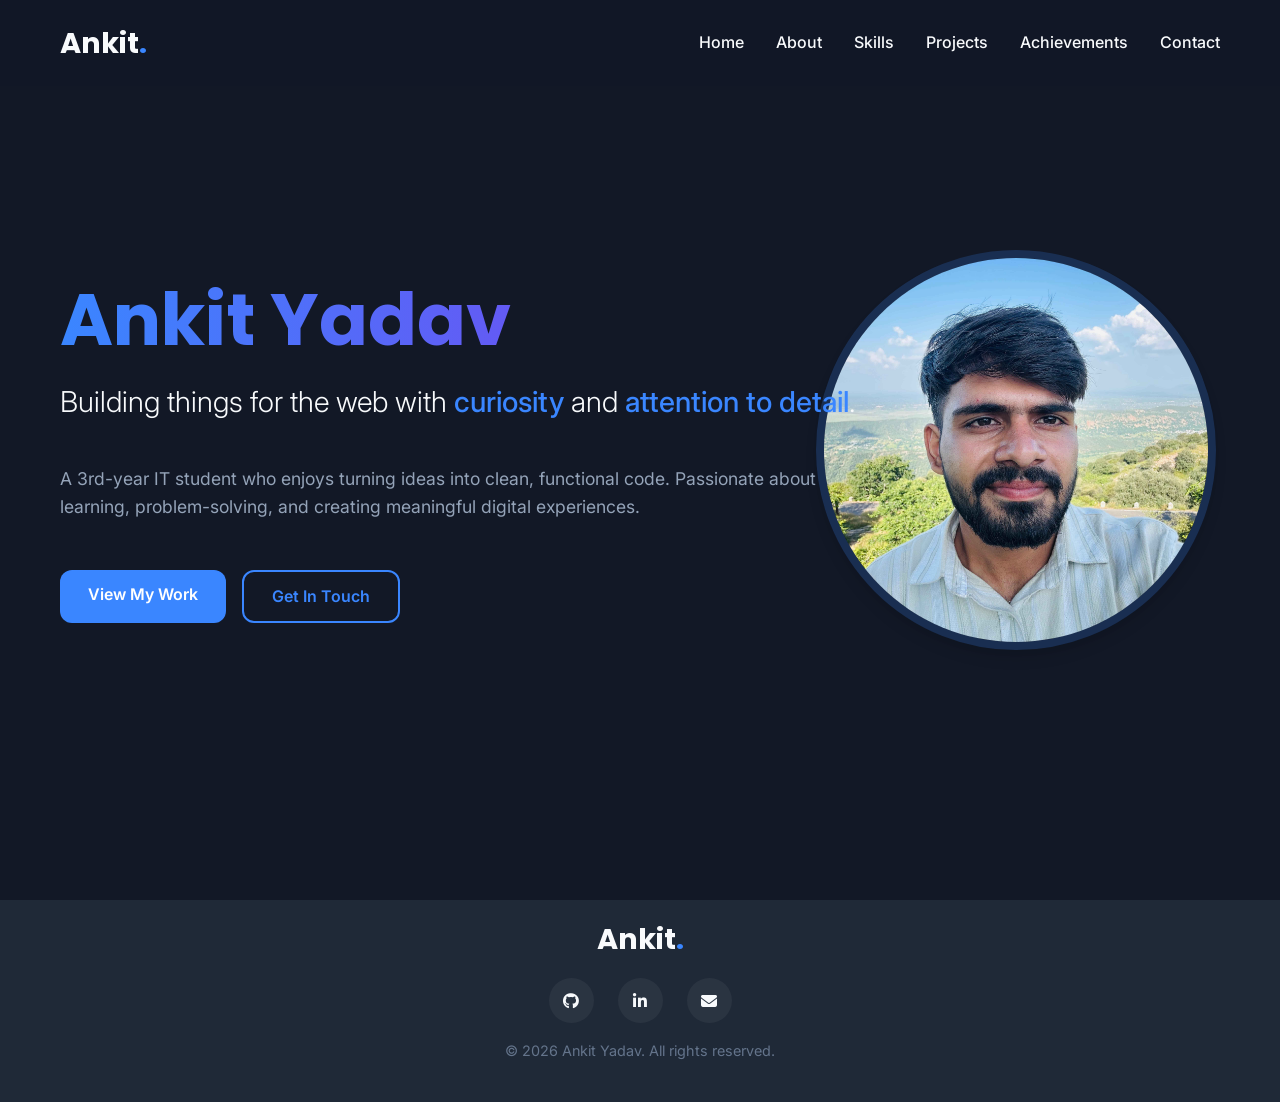
==== index.html @ ffc8fa4c "Initial commit" ====
<!DOCTYPE html>
<html lang="en">
<head>
    <meta charset="UTF-8">
    <meta name="viewport" content="width=device-width, initial-scale=1.0">
    <title>Ankit Yadav | Portfolio</title>
    <link rel="stylesheet" href="https://cdnjs.cloudflare.com/ajax/libs/font-awesome/6.4.0/css/all.min.css">
    <link rel="preconnect" href="https://fonts.googleapis.com">
    <link rel="preconnect" href="https://fonts.gstatic.com" crossorigin>
    <link href="https://fonts.googleapis.com/css2?family=Inter:wght@300;400;500;600;700;800&family=Poppins:wght@400;500;600;700&display=swap" rel="stylesheet">
     <link rel="stylesheet" href="/css/style.css">
    <link rel="stylesheet" href="/css/responsive.css">
</head>
<body>
    <!-- Navigation Header -->
    <header>
        <div class="container">
            <nav>
                <div class="logo">Ankit<span>.</span></div>
                <ul class="nav-links">
                    <li><a href="/index.html">Home</a></li>
                    <li><a href="/about.html">About</a></li>
                    <li><a href="/skills.html">Skills</a></li>
                    <li><a href="/projects.html">Projects</a></li>
                    <li><a href="/achievement.html">Achievements</a></li>
                    <li><a href="/contact.html">Contact</a></li>
                </ul>
                <button class="mobile-menu-btn">
                    <i class="fas fa-bars"></i>
                </button>
            </nav>
        </div>
    </header>

    <!-- Hero Section -->
    <section id="home" class="hero">
        <div class="container">
            <div class="hero-content">
                <h1 class="fade-in">Ankit Yadav</h1>
                <p class="hero-tagline fade-in delay-1">
                    Building things for the web with <span>curiosity</span> and <span>attention to detail</span>.
                </p>
                <p class="fade-in delay-2">
                    A 3rd-year IT student who enjoys turning ideas into clean, functional code. Passionate about learning, problem-solving, and creating meaningful digital experiences.
                </p>
                
                <div class="hero-btns fade-in delay-3">
                    <a href="projects.html" class="btn">View My Work</a>
                    <a href="contact.html" class="btn btn-outline">Get In Touch</a>
                </div>
                
            </div>
            <div class="hero-image">
                    <img src="/images/profile.jpg" alt="Ankit Yadav">
                </div>
        </div>
    </section>


    <!-- Footer -->
    <footer>
        <div class="container">
            <div class="footer-content">
                <div class="logo">Ankit<span>.</span></div>
                <div class="social-links">
                    <a href="https://github.com/ankityadav-0208" class="social-link" target="_blank">
                        <i class="fab fa-github"></i>
                    </a>
                    <a href="https://www.linkedin.com/in/ankit-yadav-4b86b7294" class="social-link" target="_blank">
                        <i class="fab fa-linkedin-in"></i>
                    </a>
                    <a href="mailto:vankityadav022@gmail.com" class="social-link">
                        <i class="fas fa-envelope"></i>
                    </a>
                </div>
                <p class="copyright">© 2026 Ankit Yadav. All rights reserved.</p>
            </div>
        </div>
    </footer>

    <script src="js/script.js"></script>
</body>
</html>
---- css/style.css ----
/* style.css - Main Stylesheet */
:root {
    --primary: #3a86ff;
    --primary-dark: #2667cc;
    --secondary: #8338ec;
    --dark: #121826;
    --dark-light: #1f2937;
    --light: #f8fafc;
    --gray: #94a3b8;
    --gray-dark: #64748b;
    --success: #10b981;
    --border-radius: 12px;
    --transition: all 0.3s ease;
    --shadow: 0 10px 15px -3px rgba(0, 0, 0, 0.1), 0 4px 6px -2px rgba(0, 0, 0, 0.05);
    --shadow-light: 0 4px 6px -1px rgba(0, 0, 0, 0.1), 0 2px 4px -1px rgba(0, 0, 0, 0.06);
}

* {
    margin: 0;
    padding: 0;
    box-sizing: border-box;
}

html {
    scroll-behavior: smooth;
}

body {
    font-family: 'Inter', sans-serif;
    background-color: var(--dark);
    color: var(--light);
    line-height: 1.6;
    overflow-x: hidden;
}

.container {
    width: 100%;
    max-width: 1200px;
    margin: 0 auto;
    padding: 0 20px;
}

section {
    padding: 100px 0;
    min-height: 100vh;
    display: flex;
    align-items: center;
}

h1, h2, h3, h4 {
    font-family: 'Poppins', sans-serif;
    font-weight: 700;
    line-height: 1.2;
}

h1 {
    font-size: 4.5rem;
    margin-bottom: 1rem;
    background: linear-gradient(90deg, var(--primary), var(--secondary));
    -webkit-background-clip: text;
    background-clip: text;
    color: transparent;
}

h2 {
    font-size: 2.8rem;
    margin-bottom: 3rem;
    position: relative;
    display: inline-block;
}

h2::after {
    content: '';
    position: absolute;
    bottom: -10px;
    left: 0;
    width: 70px;
    height: 4px;
    background: var(--primary);
    border-radius: 2px;
}

h3 {
    font-size: 1.8rem;
    margin-bottom: 1rem;
}

p {
    font-size: 1.1rem;
    color: var(--gray);
    margin-bottom: 1.5rem;
}

a {
    text-decoration: none;
    color: inherit;
    transition: var(--transition);
}

.btn {
    display: inline-block;
    background-color: var(--primary);
    color: white;
    padding: 12px 28px;
    border-radius: var(--border-radius);
    font-weight: 600;
    border: none;
    cursor: pointer;
    transition: var(--transition);
    font-size: 1rem;
}

.btn:hover {
    background-color: var(--primary-dark);
    transform: translateY(-3px);
    box-shadow: var(--shadow);
}

.btn-outline {
    background-color: transparent;
    border: 2px solid var(--primary);
    color: var(--primary);
}

.btn-outline:hover {
    background-color: rgba(58, 134, 255, 0.1);
}

.section-title {
    text-align: center;
    margin-bottom: 4rem;
}

.section-title h2::after {
    left: 50%;
    transform: translateX(-50%);
}

.text-center {
    text-align: center;
}

/* Header & Navigation */
header {
    position: fixed;
    top: 0;
    left: 0;
    width: 100%;
    z-index: 1000;
    background-color: rgba(18, 24, 38, 0.95);
    backdrop-filter: blur(10px);
    padding: 20px 0;
    transition: var(--transition);
}

nav {
    display: flex;
    justify-content: space-between;
    align-items: center;
}

.logo {
    font-family: 'Poppins', sans-serif;
    font-size: 1.8rem;
    font-weight: 700;
    color: var(--light);
}

.logo span {
    color: var(--primary);
}

.nav-links {
    display: flex;
    list-style: none;
    gap: 2rem;
}

.nav-links a {
    font-weight: 500;
    position: relative;
}

.nav-links a::after {
    content: '';
    position: absolute;
    bottom: -5px;
    left: 0;
    width: 0;
    height: 2px;
    background-color: var(--primary);
    transition: var(--transition);
}

.nav-links a:hover::after {
    width: 100%;
}

.mobile-menu-btn {
    display: none;
    background: none;
    border: none;
    color: var(--light);
    font-size: 1.5rem;
    cursor: pointer;
}

/* Hero Section */
.hero {
    padding-top: 100px;
    position: relative;
    overflow: hidden;
}

.hero-content {
    max-width: 800px;
    position: relative;
    z-index: 2;
}

.hero-tagline {
    font-size: 1.8rem;
    margin-bottom: 2.5rem;
    color: var(--light);
    font-weight: 300;
}

.hero-tagline span {
    color: var(--primary);
    font-weight: 500;
}

.hero-btns {
    display: flex;
    gap: 1rem;
    margin-top: 3rem;
}

.hero-image {
    position: absolute;
    right: 5%;
    top: 50%;
    transform: translateY(-50%);
    width: 400px;
    height: 400px;
    border-radius: 50%;
    overflow: hidden;
    border: 8px solid rgba(58, 134, 255, 0.2);
    box-shadow: var(--shadow);
    z-index: 1;
}

.hero-image img {
    width: 100%;
    height: 100%;
    object-fit: cover;
}

/* About Section */
.about-content {
    display: grid;
    grid-template-columns: 1fr 1fr;
    gap: 4rem;
    align-items: center;
}

.about-text p {
    font-size: 1.2rem;
    line-height: 1.8;
}

.about-image {
    border-radius: var(--border-radius);
    overflow: hidden;
    box-shadow: var(--shadow);
}

.about-image img {
    width: 100%;
    height: auto;
    display: block;
    transition: var(--transition);
}

.about-image:hover img {
    transform: scale(1.05);
}

/* Skills Section */
.skills-grid {
    display: grid;
    grid-template-columns: repeat(auto-fill, minmax(300px, 1fr));
    gap: 2rem;
}

.skill-card {
    background-color: var(--dark-light);
    border-radius: var(--border-radius);
    padding: 2rem;
    transition: var(--transition);
    border: 1px solid rgba(255, 255, 255, 0.05);
}

.skill-card:hover {
    transform: translateY(-10px);
    box-shadow: var(--shadow);
    border-color: var(--primary);
}

.skill-icon {
    font-size: 2.5rem;
    color: var(--primary);
    margin-bottom: 1.5rem;
}

.skill-items {
    display: flex;
    flex-wrap: wrap;
    gap: 0.8rem;
    margin-top: 1.5rem;
}

.skill-tag {
    background-color: rgba(58, 134, 255, 0.1);
    color: var(--primary);
    padding: 6px 14px;
    border-radius: 20px;
    font-size: 0.9rem;
    font-weight: 500;
}

/* Projects Section */
.projects-grid {
    display: flex;
    flex-direction: column;
    gap: 3rem;
}

.project-card {
    background-color: var(--dark-light);
    border-radius: var(--border-radius);
    overflow: hidden;
    transition: var(--transition);
    border: 1px solid rgba(255, 255, 255, 0.05);
}

.project-card:hover {
    transform: translateY(-10px);
    box-shadow: var(--shadow);
    border-color: var(--primary);
}

.project-image {
    height: 300px;
    overflow: hidden;
}

.project-image img {
    width: 100%;
    height: 100%;
    object-fit: cover;
    transition: var(--transition);
}

.project-card:hover .project-image img {
    transform: scale(1.05);
}

.project-content {
    padding: 2rem;
}

.project-features {
    color: var(--gray);
    margin-left: 1.5rem;
    margin-bottom: 1.5rem;
}

.project-features li {
    margin-bottom: 0.5rem;
}

.project-tags {
    display: flex;
    flex-wrap: wrap;
    gap: 0.8rem;
    margin-top: 1.5rem;
}

.project-tag {
    background-color: rgba(131, 56, 236, 0.1);
    color: var(--secondary);
    padding: 6px 14px;
    border-radius: 20px;
    font-size: 0.9rem;
    font-weight: 500;
}

/* Contact Section */
.contact-content {
    display: grid;
    grid-template-columns: 1fr 1fr;
    gap: 4rem;
}

.contact-info {
    display: flex;
    flex-direction: column;
    gap: 2rem;
}

.contact-item {
    display: flex;
    align-items: center;
    gap: 1rem;
}

.contact-icon {
    width: 50px;
    height: 50px;
    background-color: rgba(58, 134, 255, 0.1);
    border-radius: 50%;
    display: flex;
    align-items: center;
    justify-content: center;
    font-size: 1.3rem;
    color: var(--primary);
}

.contact-details h4 {
    margin-bottom: 0.3rem;
}

.contact-details p {
    margin-bottom: 0;
    color: var(--gray);
}

.contact-form {
    display: flex;
    flex-wrap: wrap;
    gap: 1rem;
}

/* Experience Section Styles */
.experience-card {
    background-color: var(--dark-light);
    border-radius: var(--border-radius);
    padding: 2.5rem;
    margin-bottom: 3rem;
    border: 1px solid rgba(58, 134, 255, 0.2);
    transition: var(--transition);
}

.experience-card:hover {
    transform: translateY(-5px);
    box-shadow: var(--shadow);
    border-color: var(--primary);
}

.exp-header {
    display: flex;
    align-items: flex-start;
    gap: 1.5rem;
    margin-bottom: 2rem;
    padding-bottom: 1.5rem;
    border-bottom: 1px solid rgba(255, 255, 255, 0.1);
}

.exp-logo {
    width: 70px;
    height: 70px;
    background: linear-gradient(135deg, var(--primary), var(--secondary));
    border-radius: 50%;
    display: flex;
    align-items: center;
    justify-content: center;
    font-size: 2rem;
    color: white;
    flex-shrink: 0;
}

.exp-info h3 {
    color: var(--light);
    margin-bottom: 0.5rem;
}

.exp-info h4 {
    color: var(--primary);
    font-weight: 600;
    margin-bottom: 0.5rem;
}

.exp-duration {
    color: var(--success);
    font-weight: 500;
    margin-bottom: 0.3rem !important;
}

.exp-location {
    color: var(--gray);
    margin-bottom: 0 !important;
    display: flex;
    align-items: center;
    gap: 0.5rem;
}

.exp-location::before {
    content: "📍";
}

.exp-content p {
    font-size: 1.1rem;
    line-height: 1.7;
}

.exp-highlights {
    margin: 2rem 0;
}

.exp-highlights h5 {
    color: var(--light);
    margin-bottom: 1rem;
    font-size: 1.2rem;
}

.exp-highlights ul {
    color: var(--gray);
    margin-left: 1.5rem;
    margin-bottom: 1.5rem;
}

.exp-highlights li {
    margin-bottom: 0.7rem;
    line-height: 1.6;
}

.exp-skills {
    margin: 2rem 0;
}

.exp-skills h5 {
    color: var(--light);
    margin-bottom: 1rem;
    font-size: 1.2rem;
}

.skill-tags {
    display: flex;
    flex-wrap: wrap;
    gap: 0.8rem;
}

.certificate-preview {
    margin-top: 3rem;
    padding-top: 2rem;
    border-top: 1px solid rgba(255, 255, 255, 0.1);
}

.certificate-preview h5 {
    color: var(--light);
    margin-bottom: 1rem;
    font-size: 1.2rem;
}

.certificate-card {
    background-color: rgba(0, 0, 0, 0.2);
    border-radius: var(--border-radius);
    padding: 1.5rem;
    text-align: center;
    border: 2px dashed rgba(255, 255, 255, 0.1);
}

.certificate-img {
    width: 100%;
    max-width: 600px;
    height: auto;
    border-radius: 8px;
    margin-bottom: 1rem;
    border: 1px solid rgba(255, 255, 255, 0.1);
}

.certificate-note {
    font-style: italic;
    color: var(--gray-dark);
    margin-bottom: 0 !important;
}




/* Footer */
footer {
    background-color: var(--dark-light);
    padding: 1rem 0;
    text-align: center;
}

.footer-content {
    display: flex;
    flex-direction: column;
    align-items: center;
    gap: 1rem;
}

.social-links {
    display: flex;
    gap: 1.5rem;
}

.social-link {
    width: 45px;
    height: 45px;
    background-color: rgba(255, 255, 255, 0.05);
    border-radius: 50%;
    display: flex;
    align-items: center;
    justify-content: center;
    transition: var(--transition);
}

.social-link:hover {
    background-color: var(--primary);
    transform: translateY(-5px);
}

.copyright {
    color: var(--gray-dark);
    font-size: 0.9rem;
}

/* Welcome Message */
.welcome-message {
    text-align: center;
    padding: 100px 0;
}

/* Animation for subtle entrance */
@keyframes fadeInUp {
    from {
        opacity: 0;
        transform: translateY(30px);
    }
    to {
        opacity: 1;
        transform: translateY(0);
    }
}

.fade-in {
    animation: fadeInUp 0.8s ease forwards;
}

.delay-1 {
    animation-delay: 0.2s;
    opacity: 0;
}

.delay-2 {
    animation-delay: 0.4s;
    opacity: 0;
}

.delay-3 {
    animation-delay: 0.6s;
    opacity: 0;
}
---- css/responsive.css ----
/* responsive.css - Responsive Styles */
@media (max-width: 1024px) {
    h1 {
        font-size: 3.8rem;
    }
    
    h2 {
        font-size: 2.5rem;
    }
    
    .hero-image {
        width: 350px;
        height: 350px;
    }
}

@media (max-width: 900px) {
    .hero-image {
        position: relative;
        right: auto;
        top: auto;
        transform: none;
        margin: 3rem auto 0;
        width: 300px;
        height: 300px;
    }
    
    .hero {
        text-align: center;
        padding-top: 150px;
        flex-direction: column;
    }
    
    .hero-btns {
        justify-content: center;
    }
    
    .about-content, .contact-content {
        grid-template-columns: 1fr;
    }
    
    .about-image {
        order: -1;
    }
}

@media (max-width: 768px) {
    h1 {
        font-size: 3rem;
    }
    
    h2 {
        font-size: 2.2rem;
    }
    
    .nav-links {
        position: fixed;
        top: 70px;
        right: -100%;
        flex-direction: column;
        background-color: var(--dark-light);
        width: 80%;
        max-width: 300px;
        height: calc(100vh - 70px);
        padding: 2rem;
        transition: var(--transition);
        box-shadow: var(--shadow);
    }
    
    .nav-links.active {
        right: 0;
    }
    
    .mobile-menu-btn {
        display: block;
    }
    
    .skills-grid {
        grid-template-columns: 1fr;
    }
    
    section {
        padding: 80px 0;
    }
}

@media (max-width: 576px) {
    h1 {
        font-size: 2.5rem;
    }
    
    h2 {
        font-size: 2rem;
    }
    
    .hero-tagline {
        font-size: 1.5rem;
    }
    
    .hero-btns {
        flex-direction: column;
        align-items: center;
    }
    
    .btn {
        width: 100%;
        text-align: center;
        margin-bottom: 1rem;
    }
    
    .contact-form {
        flex-direction: column;
    }
    
    section {
        padding: 60px 0;
    }
    
    .project-image {
        height: 200px;
    }
}
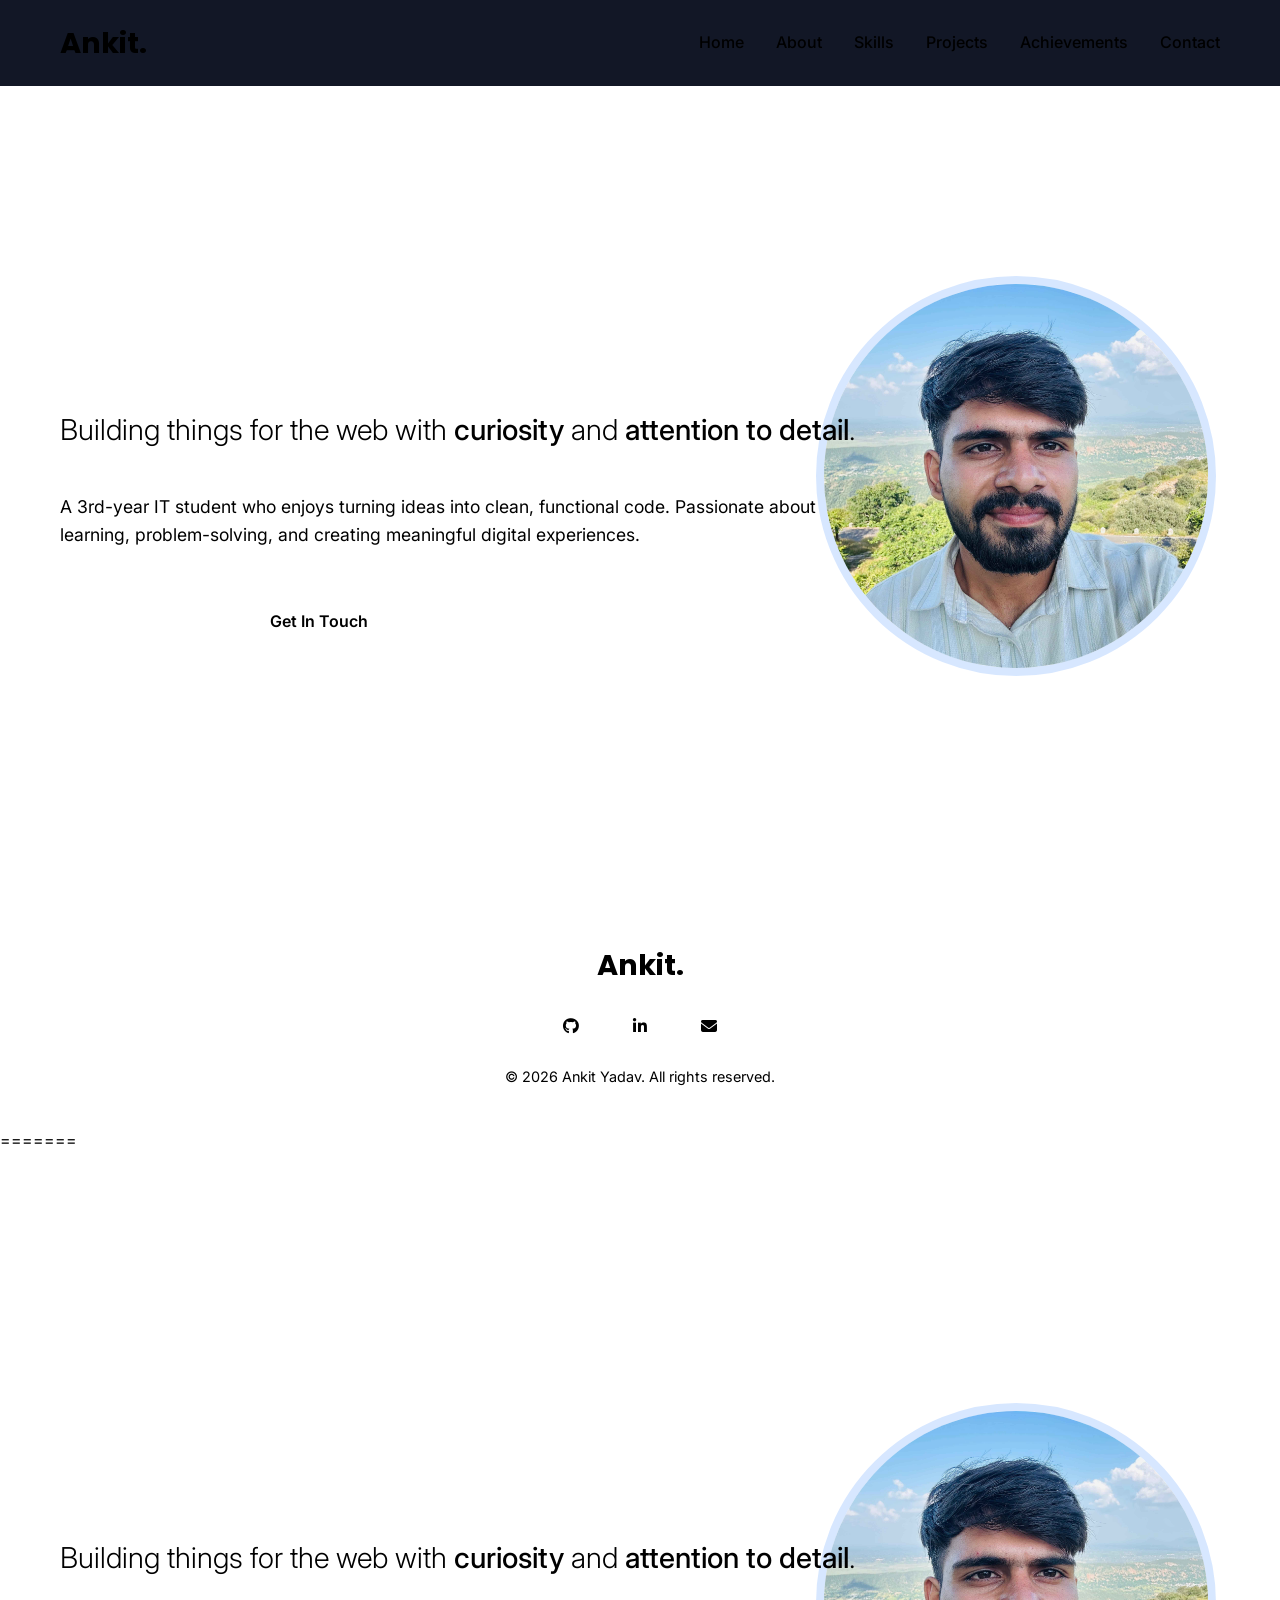
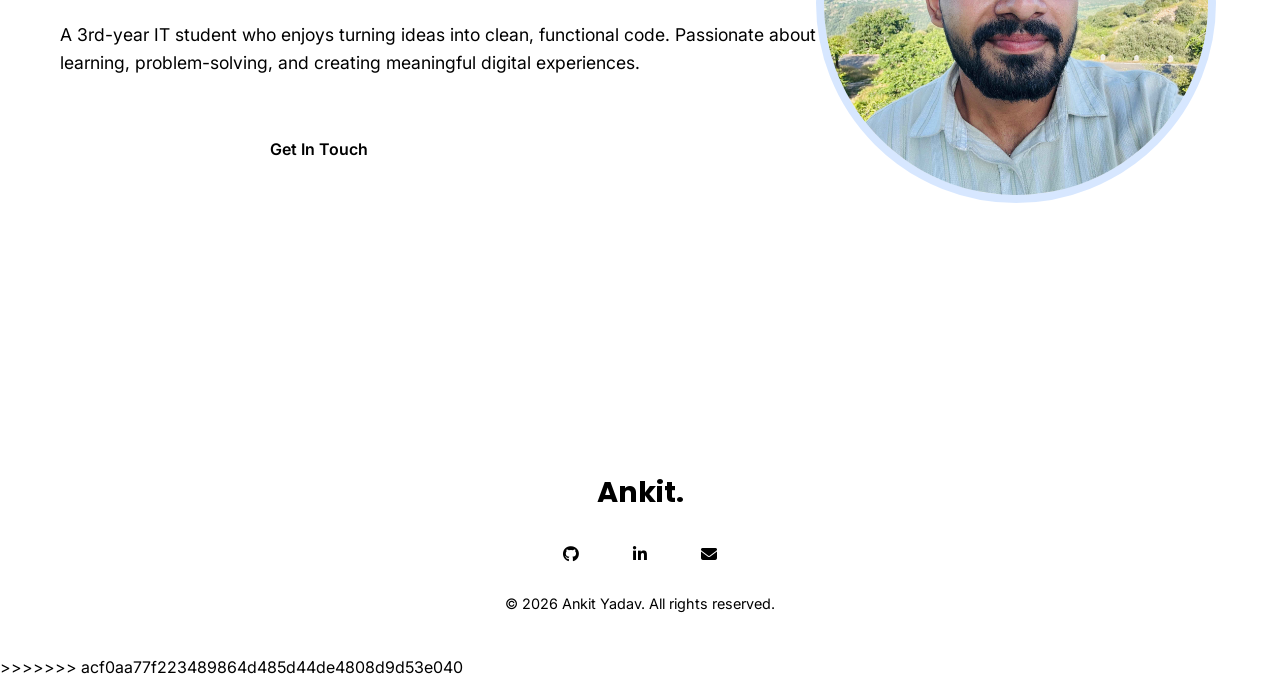
==== commit 37332f8a: "Resolved merge conflicts" ====
--- a/index.html
+++ b/index.html
@@ -1,3 +1,4 @@
+<<<<<<< HEAD
 <!DOCTYPE html>
 <html lang="en">
 <head>
@@ -81,3 +82,91 @@
     <script src="js/script.js"></script>
 </body>
 </html>
+=======
+<!DOCTYPE html>
+<html lang="en">
+<head>
+    <meta charset="UTF-8">
+    <meta name="viewport" content="width=device-width, initial-scale=1.0">
+    <title>Ankit Yadav | Portfolio</title>
+    <link rel="stylesheet" href="https://cdnjs.cloudflare.com/ajax/libs/font-awesome/6.4.0/css/all.min.css">
+    <link rel="preconnect" href="https://fonts.googleapis.com">
+    <link rel="preconnect" href="https://fonts.gstatic.com" crossorigin>
+    <link href="https://fonts.googleapis.com/css2?family=Inter:wght@300;400;500;600;700;800&family=Poppins:wght@400;500;600;700&display=swap" rel="stylesheet">
+     <link rel="stylesheet" href="./css/style.css">
+    <link rel="stylesheet" href="./css/responsive.css">
+</head>
+<body>
+    <!-- Navigation Header -->
+    <header>
+        <div class="container">
+            <nav>
+                <div class="logo">Ankit<span>.</span></div>
+                <ul class="nav-links">
+                    <li><a href="./index.html">Home</a></li>
+                    <li><a href="./about.html">About</a></li>
+                    <li><a href="./skills.html">Skills</a></li>
+                    <li><a href="./projects.html">Projects</a></li>
+                    <li><a href="./achievement.html">Achievements</a></li>
+                    <li><a href="./contact.html">Contact</a></li>
+                </ul>
+                <button class="mobile-menu-btn">
+                    <i class="fas fa-bars"></i>
+                </button>
+            </nav>
+        </div>
+    </header>
+
+    <!-- Hero Section -->
+    <section id="home" class="hero">
+        <div class="container">
+            <div class="hero-content">
+                <h1 class="fade-in">Ankit Yadav</h1>
+                <p class="hero-tagline fade-in delay-1">
+                    Building things for the web with <span>curiosity</span> and <span>attention to detail</span>.
+                </p>
+                <p class="fade-in delay-2">
+                    A 3rd-year IT student who enjoys turning ideas into clean, functional code. Passionate about learning, problem-solving, and creating meaningful digital experiences.
+                </p>
+                <div class="hero-btns fade-in delay-3">
+                    <a href="projects.html" class="btn">View My Work</a>
+                    <a href="contact.html" class="btn btn-outline">Get In Touch</a>
+                </div>
+            </div>
+            <div class="hero-image">
+                <img src="./images/profile.jpg" alt="Ankit Yadav">
+            </div>
+        </div>
+    </section>
+
+
+    <!-- Footer -->
+    <footer>
+        <div class="container">
+            <div class="footer-content">
+                <div class="logo">Ankit<span>.</span></div>
+                <div class="social-links">
+                    <a href="https://github.com/ankityadav-0208" class="social-link" target="_blank">
+                        <i class="fab fa-github"></i>
+                    </a>
+                    <a href="https://www.linkedin.com/in/ankit-yadav-4b86b7294" class="social-link" target="_blank">
+                        <i class="fab fa-linkedin-in"></i>
+                    </a>
+                    <a href="mailto:vankityadav022@gmail.com" class="social-link">
+                        <i class="fas fa-envelope"></i>
+                    </a>
+                </div>
+                <p class="copyright">© 2026 Ankit Yadav. All rights reserved.</p>
+            </div>
+        </div>
+    </footer>
+
+    <script src="js/script.js"></script>
+</body>
+</html>
+
+
+
+
+
+>>>>>>> acf0aa77f223489864d485d44de4808d9d53e040
--- a/css/style.css
+++ b/css/style.css
@@ -1,3 +1,4 @@
+<<<<<<< HEAD
 /* style.css - Main Stylesheet */
 :root {
     --primary: #3a86ff;
@@ -664,4 +665,672 @@
 .delay-3 {
     animation-delay: 0.6s;
     opacity: 0;
+=======
+/* style.css - Main Stylesheet */
+:root {
+    --primary: #3a86ff;
+    --primary-dark: #2667cc;
+    --secondary: #8338ec;
+    --dark: #121826;
+    --dark-light: #1f2937;
+    --light: #f8fafc;
+    --gray: #94a3b8;
+    --gray-dark: #64748b;
+    --success: #10b981;
+    --border-radius: 12px;
+    --transition: all 0.3s ease;
+    --shadow: 0 10px 15px -3px rgba(0, 0, 0, 0.1), 0 4px 6px -2px rgba(0, 0, 0, 0.05);
+    --shadow-light: 0 4px 6px -1px rgba(0, 0, 0, 0.1), 0 2px 4px -1px rgba(0, 0, 0, 0.06);
+}
+
+* {
+    margin: 0;
+    padding: 0;
+    box-sizing: border-box;
+}
+
+html {
+    scroll-behavior: smooth;
+}
+
+body {
+    font-family: 'Inter', sans-serif;
+    background-color: var(--dark);
+    color: var(--light);
+    line-height: 1.6;
+    overflow-x: hidden;
+}
+
+.container {
+    width: 100%;
+    max-width: 1200px;
+    margin: 0 auto;
+    padding: 0 20px;
+}
+
+section {
+    padding: 100px 0;
+    min-height: 100vh;
+    display: flex;
+    align-items: center;
+}
+
+h1, h2, h3, h4 {
+    font-family: 'Poppins', sans-serif;
+    font-weight: 700;
+    line-height: 1.2;
+}
+
+h1 {
+    font-size: 4.5rem;
+    margin-bottom: 1rem;
+    background: linear-gradient(90deg, var(--primary), var(--secondary));
+    -webkit-background-clip: text;
+    background-clip: text;
+    color: transparent;
+}
+
+h2 {
+    font-size: 2.8rem;
+    margin-bottom: 3rem;
+    position: relative;
+    display: inline-block;
+}
+
+h2::after {
+    content: '';
+    position: absolute;
+    bottom: -10px;
+    left: 0;
+    width: 70px;
+    height: 4px;
+    background: var(--primary);
+    border-radius: 2px;
+}
+
+h3 {
+    font-size: 1.8rem;
+    margin-bottom: 1rem;
+}
+
+p {
+    font-size: 1.1rem;
+    color: var(--gray);
+    margin-bottom: 1.5rem;
+}
+
+a {
+    text-decoration: none;
+    color: inherit;
+    transition: var(--transition);
+}
+
+.btn {
+    display: inline-block;
+    background-color: var(--primary);
+    color: white;
+    padding: 12px 28px;
+    border-radius: var(--border-radius);
+    font-weight: 600;
+    border: none;
+    cursor: pointer;
+    transition: var(--transition);
+    font-size: 1rem;
+}
+
+.btn:hover {
+    background-color: var(--primary-dark);
+    transform: translateY(-3px);
+    box-shadow: var(--shadow);
+}
+
+.btn-outline {
+    background-color: transparent;
+    border: 2px solid var(--primary);
+    color: var(--primary);
+}
+
+.btn-outline:hover {
+    background-color: rgba(58, 134, 255, 0.1);
+}
+
+.section-title {
+    text-align: center;
+    margin-bottom: 4rem;
+}
+
+.section-title h2::after {
+    left: 50%;
+    transform: translateX(-50%);
+}
+
+.text-center {
+    text-align: center;
+}
+
+/* Header & Navigation */
+header {
+    position: fixed;
+    top: 0;
+    left: 0;
+    width: 100%;
+    z-index: 1000;
+    background-color: rgba(18, 24, 38, 0.95);
+    backdrop-filter: blur(10px);
+    padding: 20px 0;
+    transition: var(--transition);
+}
+
+nav {
+    display: flex;
+    justify-content: space-between;
+    align-items: center;
+}
+
+.logo {
+    font-family: 'Poppins', sans-serif;
+    font-size: 1.8rem;
+    font-weight: 700;
+    color: var(--light);
+}
+
+.logo span {
+    color: var(--primary);
+}
+
+.nav-links {
+    display: flex;
+    list-style: none;
+    gap: 2rem;
+}
+
+.nav-links a {
+    font-weight: 500;
+    position: relative;
+}
+
+.nav-links a::after {
+    content: '';
+    position: absolute;
+    bottom: -5px;
+    left: 0;
+    width: 0;
+    height: 2px;
+    background-color: var(--primary);
+    transition: var(--transition);
+}
+
+.nav-links a:hover::after {
+    width: 100%;
+}
+
+.mobile-menu-btn {
+    display: none;
+    background: none;
+    border: none;
+    color: var(--light);
+    font-size: 1.5rem;
+    cursor: pointer;
+}
+
+/* Hero Section */
+.hero {
+    padding-top: 100px;
+    position: relative;
+    overflow: hidden;
+}
+
+.hero-content {
+    max-width: 800px;
+    position: relative;
+    z-index: 2;
+}
+
+.hero-tagline {
+    font-size: 1.8rem;
+    margin-bottom: 2.5rem;
+    color: var(--light);
+    font-weight: 300;
+}
+
+.hero-tagline span {
+    color: var(--primary);
+    font-weight: 500;
+}
+
+.hero-btns {
+    display: flex;
+    gap: 1rem;
+    margin-top: 3rem;
+}
+
+.hero-image {
+    position: absolute;
+    right: 5%;
+    top: 50%;
+    transform: translateY(-50%);
+    width: 400px;
+    height: 400px;
+    border-radius: 50%;
+    overflow: hidden;
+    border: 8px solid rgba(58, 134, 255, 0.2);
+    box-shadow: var(--shadow);
+    z-index: 1;
+}
+
+.hero-image img {
+    width: 100%;
+    height: 100%;
+    object-fit: cover;
+}
+
+/* About Section */
+.about-content {
+    display: grid;
+    grid-template-columns: 1fr 1fr;
+    gap: 4rem;
+    align-items: center;
+}
+
+.about-text p {
+    font-size: 1.2rem;
+    line-height: 1.8;
+}
+
+.about-image {
+    border-radius: var(--border-radius);
+    overflow: hidden;
+    box-shadow: var(--shadow);
+}
+
+.about-image img {
+    width: 100%;
+    height: auto;
+    display: block;
+    transition: var(--transition);
+}
+
+.about-image:hover img {
+    transform: scale(1.05);
+}
+
+/* Skills Section */
+.skills-grid {
+    display: grid;
+    grid-template-columns: repeat(auto-fill, minmax(300px, 1fr));
+    gap: 2rem;
+}
+
+.skill-card {
+    background-color: var(--dark-light);
+    border-radius: var(--border-radius);
+    padding: 2rem;
+    transition: var(--transition);
+    border: 1px solid rgba(255, 255, 255, 0.05);
+}
+
+.skill-card:hover {
+    transform: translateY(-10px);
+    box-shadow: var(--shadow);
+    border-color: var(--primary);
+}
+
+.skill-icon {
+    font-size: 2.5rem;
+    color: var(--primary);
+    margin-bottom: 1.5rem;
+}
+
+.skill-items {
+    display: flex;
+    flex-wrap: wrap;
+    gap: 0.8rem;
+    margin-top: 1.5rem;
+}
+
+.skill-tag {
+    background-color: rgba(58, 134, 255, 0.1);
+    color: var(--primary);
+    padding: 6px 14px;
+    border-radius: 20px;
+    font-size: 0.9rem;
+    font-weight: 500;
+}
+
+/* Projects Section */
+.projects-grid {
+    display: flex;
+    flex-direction: column;
+    gap: 3rem;
+}
+
+.project-card {
+    background-color: var(--dark-light);
+    border-radius: var(--border-radius);
+    overflow: hidden;
+    transition: var(--transition);
+    border: 1px solid rgba(255, 255, 255, 0.05);
+}
+
+.project-card:hover {
+    transform: translateY(-10px);
+    box-shadow: var(--shadow);
+    border-color: var(--primary);
+}
+
+.project-image {
+    height: 300px;
+    overflow: hidden;
+}
+
+.project-image img {
+    width: 100%;
+    height: 100%;
+    object-fit: cover;
+    transition: var(--transition);
+}
+
+.project-card:hover .project-image img {
+    transform: scale(1.05);
+}
+
+.project-content {
+    padding: 2rem;
+}
+
+.project-features {
+    color: var(--gray);
+    margin-left: 1.5rem;
+    margin-bottom: 1.5rem;
+}
+
+.project-features li {
+    margin-bottom: 0.5rem;
+}
+
+.project-tags {
+    display: flex;
+    flex-wrap: wrap;
+    gap: 0.8rem;
+    margin-top: 1.5rem;
+}
+
+.project-tag {
+    background-color: rgba(131, 56, 236, 0.1);
+    color: var(--secondary);
+    padding: 6px 14px;
+    border-radius: 20px;
+    font-size: 0.9rem;
+    font-weight: 500;
+}
+
+/* Contact Section */
+.contact-content {
+    display: grid;
+    grid-template-columns: 1fr 1fr;
+    gap: 4rem;
+}
+
+.contact-info {
+    display: flex;
+    flex-direction: column;
+    gap: 2rem;
+}
+
+.contact-item {
+    display: flex;
+    align-items: center;
+    gap: 1rem;
+}
+
+.contact-icon {
+    width: 50px;
+    height: 50px;
+    background-color: rgba(58, 134, 255, 0.1);
+    border-radius: 50%;
+    display: flex;
+    align-items: center;
+    justify-content: center;
+    font-size: 1.3rem;
+    color: var(--primary);
+}
+
+.contact-details h4 {
+    margin-bottom: 0.3rem;
+}
+
+.contact-details p {
+    margin-bottom: 0;
+    color: var(--gray);
+}
+
+.contact-form {
+    display: flex;
+    flex-wrap: wrap;
+    gap: 1rem;
+}
+
+/* Experience Section Styles */
+.experience-card {
+    background-color: var(--dark-light);
+    border-radius: var(--border-radius);
+    padding: 2.5rem;
+    margin-bottom: 3rem;
+    border: 1px solid rgba(58, 134, 255, 0.2);
+    transition: var(--transition);
+}
+
+.experience-card:hover {
+    transform: translateY(-5px);
+    box-shadow: var(--shadow);
+    border-color: var(--primary);
+}
+
+.exp-header {
+    display: flex;
+    align-items: flex-start;
+    gap: 1.5rem;
+    margin-bottom: 2rem;
+    padding-bottom: 1.5rem;
+    border-bottom: 1px solid rgba(255, 255, 255, 0.1);
+}
+
+.exp-logo {
+    width: 70px;
+    height: 70px;
+    background: linear-gradient(135deg, var(--primary), var(--secondary));
+    border-radius: 50%;
+    display: flex;
+    align-items: center;
+    justify-content: center;
+    font-size: 2rem;
+    color: white;
+    flex-shrink: 0;
+}
+
+.exp-info h3 {
+    color: var(--light);
+    margin-bottom: 0.5rem;
+}
+
+.exp-info h4 {
+    color: var(--primary);
+    font-weight: 600;
+    margin-bottom: 0.5rem;
+}
+
+.exp-duration {
+    color: var(--success);
+    font-weight: 500;
+    margin-bottom: 0.3rem !important;
+}
+
+.exp-location {
+    color: var(--gray);
+    margin-bottom: 0 !important;
+    display: flex;
+    align-items: center;
+    gap: 0.5rem;
+}
+
+.exp-location::before {
+    content: "📍";
+}
+
+.exp-content p {
+    font-size: 1.1rem;
+    line-height: 1.7;
+}
+
+.exp-highlights {
+    margin: 2rem 0;
+}
+
+.exp-highlights h5 {
+    color: var(--light);
+    margin-bottom: 1rem;
+    font-size: 1.2rem;
+}
+
+.exp-highlights ul {
+    color: var(--gray);
+    margin-left: 1.5rem;
+    margin-bottom: 1.5rem;
+}
+
+.exp-highlights li {
+    margin-bottom: 0.7rem;
+    line-height: 1.6;
+}
+
+.exp-skills {
+    margin: 2rem 0;
+}
+
+.exp-skills h5 {
+    color: var(--light);
+    margin-bottom: 1rem;
+    font-size: 1.2rem;
+}
+
+.skill-tags {
+    display: flex;
+    flex-wrap: wrap;
+    gap: 0.8rem;
+}
+
+.certificate-preview {
+    margin-top: 3rem;
+    padding-top: 2rem;
+    border-top: 1px solid rgba(255, 255, 255, 0.1);
+}
+
+.certificate-preview h5 {
+    color: var(--light);
+    margin-bottom: 1rem;
+    font-size: 1.2rem;
+}
+
+.certificate-card {
+    background-color: rgba(0, 0, 0, 0.2);
+    border-radius: var(--border-radius);
+    padding: 1.5rem;
+    text-align: center;
+    border: 2px dashed rgba(255, 255, 255, 0.1);
+}
+
+.certificate-img {
+    width: 100%;
+    max-width: 600px;
+    height: auto;
+    border-radius: 8px;
+    margin-bottom: 1rem;
+    border: 1px solid rgba(255, 255, 255, 0.1);
+}
+
+.certificate-note {
+    font-style: italic;
+    color: var(--gray-dark);
+    margin-bottom: 0 !important;
+}
+
+
+
+
+/* Footer */
+footer {
+    background-color: var(--dark-light);
+    padding: 1rem 0;
+    text-align: center;
+}
+
+.footer-content {
+    display: flex;
+    flex-direction: column;
+    align-items: center;
+    gap: 1rem;
+}
+
+.social-links {
+    display: flex;
+    gap: 1.5rem;
+}
+
+.social-link {
+    width: 45px;
+    height: 45px;
+    background-color: rgba(255, 255, 255, 0.05);
+    border-radius: 50%;
+    display: flex;
+    align-items: center;
+    justify-content: center;
+    transition: var(--transition);
+}
+
+.social-link:hover {
+    background-color: var(--primary);
+    transform: translateY(-5px);
+}
+
+.copyright {
+    color: var(--gray-dark);
+    font-size: 0.9rem;
+}
+
+/* Welcome Message */
+.welcome-message {
+    text-align: center;
+    padding: 100px 0;
+}
+
+/* Animation for subtle entrance */
+@keyframes fadeInUp {
+    from {
+        opacity: 0;
+        transform: translateY(30px);
+    }
+    to {
+        opacity: 1;
+        transform: translateY(0);
+    }
+}
+
+.fade-in {
+    animation: fadeInUp 0.8s ease forwards;
+}
+
+.delay-1 {
+    animation-delay: 0.2s;
+    opacity: 0;
+}
+
+.delay-2 {
+    animation-delay: 0.4s;
+    opacity: 0;
+}
+
+.delay-3 {
+    animation-delay: 0.6s;
+    opacity: 0;
+>>>>>>> acf0aa77f223489864d485d44de4808d9d53e040
 }
--- a/css/responsive.css
+++ b/css/responsive.css
@@ -1,3 +1,4 @@
+<<<<<<< HEAD
 /* responsive.css - Responsive Styles */
 @media (max-width: 1024px) {
     h1 {
@@ -119,4 +120,127 @@
     .project-image {
         height: 200px;
     }
+=======
+/* responsive.css - Responsive Styles */
+@media (max-width: 1024px) {
+    h1 {
+        font-size: 3.8rem;
+    }
+    
+    h2 {
+        font-size: 2.5rem;
+    }
+    
+    .hero-image {
+        width: 350px;
+        height: 350px;
+    }
+}
+
+@media (max-width: 900px) {
+    .hero-image {
+        position: relative;
+        right: auto;
+        top: auto;
+        transform: none;
+        margin: 3rem auto 0;
+        width: 300px;
+        height: 300px;
+    }
+    
+    .hero {
+        text-align: center;
+        padding-top: 150px;
+        flex-direction: column;
+    }
+    
+    .hero-btns {
+        justify-content: center;
+    }
+    
+    .about-content, .contact-content {
+        grid-template-columns: 1fr;
+    }
+    
+    .about-image {
+        order: -1;
+    }
+}
+
+@media (max-width: 768px) {
+    h1 {
+        font-size: 3rem;
+    }
+    
+    h2 {
+        font-size: 2.2rem;
+    }
+    
+    .nav-links {
+        position: fixed;
+        top: 70px;
+        right: -100%;
+        flex-direction: column;
+        background-color: var(--dark-light);
+        width: 80%;
+        max-width: 300px;
+        height: calc(100vh - 70px);
+        padding: 2rem;
+        transition: var(--transition);
+        box-shadow: var(--shadow);
+    }
+    
+    .nav-links.active {
+        right: 0;
+    }
+    
+    .mobile-menu-btn {
+        display: block;
+    }
+    
+    .skills-grid {
+        grid-template-columns: 1fr;
+    }
+    
+    section {
+        padding: 80px 0;
+    }
+}
+
+@media (max-width: 576px) {
+    h1 {
+        font-size: 2.5rem;
+    }
+    
+    h2 {
+        font-size: 2rem;
+    }
+    
+    .hero-tagline {
+        font-size: 1.5rem;
+    }
+    
+    .hero-btns {
+        flex-direction: column;
+        align-items: center;
+    }
+    
+    .btn {
+        width: 100%;
+        text-align: center;
+        margin-bottom: 1rem;
+    }
+    
+    .contact-form {
+        flex-direction: column;
+    }
+    
+    section {
+        padding: 60px 0;
+    }
+    
+    .project-image {
+        height: 200px;
+    }
+>>>>>>> acf0aa77f223489864d485d44de4808d9d53e040
 }
--- a/css/style.css
+++ b/css/style.css
@@ -1,3 +1,4 @@
+<<<<<<< HEAD
 /* style.css - Main Stylesheet */
 :root {
     --primary: #3a86ff;
@@ -664,4 +665,672 @@
 .delay-3 {
     animation-delay: 0.6s;
     opacity: 0;
+=======
+/* style.css - Main Stylesheet */
+:root {
+    --primary: #3a86ff;
+    --primary-dark: #2667cc;
+    --secondary: #8338ec;
+    --dark: #121826;
+    --dark-light: #1f2937;
+    --light: #f8fafc;
+    --gray: #94a3b8;
+    --gray-dark: #64748b;
+    --success: #10b981;
+    --border-radius: 12px;
+    --transition: all 0.3s ease;
+    --shadow: 0 10px 15px -3px rgba(0, 0, 0, 0.1), 0 4px 6px -2px rgba(0, 0, 0, 0.05);
+    --shadow-light: 0 4px 6px -1px rgba(0, 0, 0, 0.1), 0 2px 4px -1px rgba(0, 0, 0, 0.06);
+}
+
+* {
+    margin: 0;
+    padding: 0;
+    box-sizing: border-box;
+}
+
+html {
+    scroll-behavior: smooth;
+}
+
+body {
+    font-family: 'Inter', sans-serif;
+    background-color: var(--dark);
+    color: var(--light);
+    line-height: 1.6;
+    overflow-x: hidden;
+}
+
+.container {
+    width: 100%;
+    max-width: 1200px;
+    margin: 0 auto;
+    padding: 0 20px;
+}
+
+section {
+    padding: 100px 0;
+    min-height: 100vh;
+    display: flex;
+    align-items: center;
+}
+
+h1, h2, h3, h4 {
+    font-family: 'Poppins', sans-serif;
+    font-weight: 700;
+    line-height: 1.2;
+}
+
+h1 {
+    font-size: 4.5rem;
+    margin-bottom: 1rem;
+    background: linear-gradient(90deg, var(--primary), var(--secondary));
+    -webkit-background-clip: text;
+    background-clip: text;
+    color: transparent;
+}
+
+h2 {
+    font-size: 2.8rem;
+    margin-bottom: 3rem;
+    position: relative;
+    display: inline-block;
+}
+
+h2::after {
+    content: '';
+    position: absolute;
+    bottom: -10px;
+    left: 0;
+    width: 70px;
+    height: 4px;
+    background: var(--primary);
+    border-radius: 2px;
+}
+
+h3 {
+    font-size: 1.8rem;
+    margin-bottom: 1rem;
+}
+
+p {
+    font-size: 1.1rem;
+    color: var(--gray);
+    margin-bottom: 1.5rem;
+}
+
+a {
+    text-decoration: none;
+    color: inherit;
+    transition: var(--transition);
+}
+
+.btn {
+    display: inline-block;
+    background-color: var(--primary);
+    color: white;
+    padding: 12px 28px;
+    border-radius: var(--border-radius);
+    font-weight: 600;
+    border: none;
+    cursor: pointer;
+    transition: var(--transition);
+    font-size: 1rem;
+}
+
+.btn:hover {
+    background-color: var(--primary-dark);
+    transform: translateY(-3px);
+    box-shadow: var(--shadow);
+}
+
+.btn-outline {
+    background-color: transparent;
+    border: 2px solid var(--primary);
+    color: var(--primary);
+}
+
+.btn-outline:hover {
+    background-color: rgba(58, 134, 255, 0.1);
+}
+
+.section-title {
+    text-align: center;
+    margin-bottom: 4rem;
+}
+
+.section-title h2::after {
+    left: 50%;
+    transform: translateX(-50%);
+}
+
+.text-center {
+    text-align: center;
+}
+
+/* Header & Navigation */
+header {
+    position: fixed;
+    top: 0;
+    left: 0;
+    width: 100%;
+    z-index: 1000;
+    background-color: rgba(18, 24, 38, 0.95);
+    backdrop-filter: blur(10px);
+    padding: 20px 0;
+    transition: var(--transition);
+}
+
+nav {
+    display: flex;
+    justify-content: space-between;
+    align-items: center;
+}
+
+.logo {
+    font-family: 'Poppins', sans-serif;
+    font-size: 1.8rem;
+    font-weight: 700;
+    color: var(--light);
+}
+
+.logo span {
+    color: var(--primary);
+}
+
+.nav-links {
+    display: flex;
+    list-style: none;
+    gap: 2rem;
+}
+
+.nav-links a {
+    font-weight: 500;
+    position: relative;
+}
+
+.nav-links a::after {
+    content: '';
+    position: absolute;
+    bottom: -5px;
+    left: 0;
+    width: 0;
+    height: 2px;
+    background-color: var(--primary);
+    transition: var(--transition);
+}
+
+.nav-links a:hover::after {
+    width: 100%;
+}
+
+.mobile-menu-btn {
+    display: none;
+    background: none;
+    border: none;
+    color: var(--light);
+    font-size: 1.5rem;
+    cursor: pointer;
+}
+
+/* Hero Section */
+.hero {
+    padding-top: 100px;
+    position: relative;
+    overflow: hidden;
+}
+
+.hero-content {
+    max-width: 800px;
+    position: relative;
+    z-index: 2;
+}
+
+.hero-tagline {
+    font-size: 1.8rem;
+    margin-bottom: 2.5rem;
+    color: var(--light);
+    font-weight: 300;
+}
+
+.hero-tagline span {
+    color: var(--primary);
+    font-weight: 500;
+}
+
+.hero-btns {
+    display: flex;
+    gap: 1rem;
+    margin-top: 3rem;
+}
+
+.hero-image {
+    position: absolute;
+    right: 5%;
+    top: 50%;
+    transform: translateY(-50%);
+    width: 400px;
+    height: 400px;
+    border-radius: 50%;
+    overflow: hidden;
+    border: 8px solid rgba(58, 134, 255, 0.2);
+    box-shadow: var(--shadow);
+    z-index: 1;
+}
+
+.hero-image img {
+    width: 100%;
+    height: 100%;
+    object-fit: cover;
+}
+
+/* About Section */
+.about-content {
+    display: grid;
+    grid-template-columns: 1fr 1fr;
+    gap: 4rem;
+    align-items: center;
+}
+
+.about-text p {
+    font-size: 1.2rem;
+    line-height: 1.8;
+}
+
+.about-image {
+    border-radius: var(--border-radius);
+    overflow: hidden;
+    box-shadow: var(--shadow);
+}
+
+.about-image img {
+    width: 100%;
+    height: auto;
+    display: block;
+    transition: var(--transition);
+}
+
+.about-image:hover img {
+    transform: scale(1.05);
+}
+
+/* Skills Section */
+.skills-grid {
+    display: grid;
+    grid-template-columns: repeat(auto-fill, minmax(300px, 1fr));
+    gap: 2rem;
+}
+
+.skill-card {
+    background-color: var(--dark-light);
+    border-radius: var(--border-radius);
+    padding: 2rem;
+    transition: var(--transition);
+    border: 1px solid rgba(255, 255, 255, 0.05);
+}
+
+.skill-card:hover {
+    transform: translateY(-10px);
+    box-shadow: var(--shadow);
+    border-color: var(--primary);
+}
+
+.skill-icon {
+    font-size: 2.5rem;
+    color: var(--primary);
+    margin-bottom: 1.5rem;
+}
+
+.skill-items {
+    display: flex;
+    flex-wrap: wrap;
+    gap: 0.8rem;
+    margin-top: 1.5rem;
+}
+
+.skill-tag {
+    background-color: rgba(58, 134, 255, 0.1);
+    color: var(--primary);
+    padding: 6px 14px;
+    border-radius: 20px;
+    font-size: 0.9rem;
+    font-weight: 500;
+}
+
+/* Projects Section */
+.projects-grid {
+    display: flex;
+    flex-direction: column;
+    gap: 3rem;
+}
+
+.project-card {
+    background-color: var(--dark-light);
+    border-radius: var(--border-radius);
+    overflow: hidden;
+    transition: var(--transition);
+    border: 1px solid rgba(255, 255, 255, 0.05);
+}
+
+.project-card:hover {
+    transform: translateY(-10px);
+    box-shadow: var(--shadow);
+    border-color: var(--primary);
+}
+
+.project-image {
+    height: 300px;
+    overflow: hidden;
+}
+
+.project-image img {
+    width: 100%;
+    height: 100%;
+    object-fit: cover;
+    transition: var(--transition);
+}
+
+.project-card:hover .project-image img {
+    transform: scale(1.05);
+}
+
+.project-content {
+    padding: 2rem;
+}
+
+.project-features {
+    color: var(--gray);
+    margin-left: 1.5rem;
+    margin-bottom: 1.5rem;
+}
+
+.project-features li {
+    margin-bottom: 0.5rem;
+}
+
+.project-tags {
+    display: flex;
+    flex-wrap: wrap;
+    gap: 0.8rem;
+    margin-top: 1.5rem;
+}
+
+.project-tag {
+    background-color: rgba(131, 56, 236, 0.1);
+    color: var(--secondary);
+    padding: 6px 14px;
+    border-radius: 20px;
+    font-size: 0.9rem;
+    font-weight: 500;
+}
+
+/* Contact Section */
+.contact-content {
+    display: grid;
+    grid-template-columns: 1fr 1fr;
+    gap: 4rem;
+}
+
+.contact-info {
+    display: flex;
+    flex-direction: column;
+    gap: 2rem;
+}
+
+.contact-item {
+    display: flex;
+    align-items: center;
+    gap: 1rem;
+}
+
+.contact-icon {
+    width: 50px;
+    height: 50px;
+    background-color: rgba(58, 134, 255, 0.1);
+    border-radius: 50%;
+    display: flex;
+    align-items: center;
+    justify-content: center;
+    font-size: 1.3rem;
+    color: var(--primary);
+}
+
+.contact-details h4 {
+    margin-bottom: 0.3rem;
+}
+
+.contact-details p {
+    margin-bottom: 0;
+    color: var(--gray);
+}
+
+.contact-form {
+    display: flex;
+    flex-wrap: wrap;
+    gap: 1rem;
+}
+
+/* Experience Section Styles */
+.experience-card {
+    background-color: var(--dark-light);
+    border-radius: var(--border-radius);
+    padding: 2.5rem;
+    margin-bottom: 3rem;
+    border: 1px solid rgba(58, 134, 255, 0.2);
+    transition: var(--transition);
+}
+
+.experience-card:hover {
+    transform: translateY(-5px);
+    box-shadow: var(--shadow);
+    border-color: var(--primary);
+}
+
+.exp-header {
+    display: flex;
+    align-items: flex-start;
+    gap: 1.5rem;
+    margin-bottom: 2rem;
+    padding-bottom: 1.5rem;
+    border-bottom: 1px solid rgba(255, 255, 255, 0.1);
+}
+
+.exp-logo {
+    width: 70px;
+    height: 70px;
+    background: linear-gradient(135deg, var(--primary), var(--secondary));
+    border-radius: 50%;
+    display: flex;
+    align-items: center;
+    justify-content: center;
+    font-size: 2rem;
+    color: white;
+    flex-shrink: 0;
+}
+
+.exp-info h3 {
+    color: var(--light);
+    margin-bottom: 0.5rem;
+}
+
+.exp-info h4 {
+    color: var(--primary);
+    font-weight: 600;
+    margin-bottom: 0.5rem;
+}
+
+.exp-duration {
+    color: var(--success);
+    font-weight: 500;
+    margin-bottom: 0.3rem !important;
+}
+
+.exp-location {
+    color: var(--gray);
+    margin-bottom: 0 !important;
+    display: flex;
+    align-items: center;
+    gap: 0.5rem;
+}
+
+.exp-location::before {
+    content: "📍";
+}
+
+.exp-content p {
+    font-size: 1.1rem;
+    line-height: 1.7;
+}
+
+.exp-highlights {
+    margin: 2rem 0;
+}
+
+.exp-highlights h5 {
+    color: var(--light);
+    margin-bottom: 1rem;
+    font-size: 1.2rem;
+}
+
+.exp-highlights ul {
+    color: var(--gray);
+    margin-left: 1.5rem;
+    margin-bottom: 1.5rem;
+}
+
+.exp-highlights li {
+    margin-bottom: 0.7rem;
+    line-height: 1.6;
+}
+
+.exp-skills {
+    margin: 2rem 0;
+}
+
+.exp-skills h5 {
+    color: var(--light);
+    margin-bottom: 1rem;
+    font-size: 1.2rem;
+}
+
+.skill-tags {
+    display: flex;
+    flex-wrap: wrap;
+    gap: 0.8rem;
+}
+
+.certificate-preview {
+    margin-top: 3rem;
+    padding-top: 2rem;
+    border-top: 1px solid rgba(255, 255, 255, 0.1);
+}
+
+.certificate-preview h5 {
+    color: var(--light);
+    margin-bottom: 1rem;
+    font-size: 1.2rem;
+}
+
+.certificate-card {
+    background-color: rgba(0, 0, 0, 0.2);
+    border-radius: var(--border-radius);
+    padding: 1.5rem;
+    text-align: center;
+    border: 2px dashed rgba(255, 255, 255, 0.1);
+}
+
+.certificate-img {
+    width: 100%;
+    max-width: 600px;
+    height: auto;
+    border-radius: 8px;
+    margin-bottom: 1rem;
+    border: 1px solid rgba(255, 255, 255, 0.1);
+}
+
+.certificate-note {
+    font-style: italic;
+    color: var(--gray-dark);
+    margin-bottom: 0 !important;
+}
+
+
+
+
+/* Footer */
+footer {
+    background-color: var(--dark-light);
+    padding: 1rem 0;
+    text-align: center;
+}
+
+.footer-content {
+    display: flex;
+    flex-direction: column;
+    align-items: center;
+    gap: 1rem;
+}
+
+.social-links {
+    display: flex;
+    gap: 1.5rem;
+}
+
+.social-link {
+    width: 45px;
+    height: 45px;
+    background-color: rgba(255, 255, 255, 0.05);
+    border-radius: 50%;
+    display: flex;
+    align-items: center;
+    justify-content: center;
+    transition: var(--transition);
+}
+
+.social-link:hover {
+    background-color: var(--primary);
+    transform: translateY(-5px);
+}
+
+.copyright {
+    color: var(--gray-dark);
+    font-size: 0.9rem;
+}
+
+/* Welcome Message */
+.welcome-message {
+    text-align: center;
+    padding: 100px 0;
+}
+
+/* Animation for subtle entrance */
+@keyframes fadeInUp {
+    from {
+        opacity: 0;
+        transform: translateY(30px);
+    }
+    to {
+        opacity: 1;
+        transform: translateY(0);
+    }
+}
+
+.fade-in {
+    animation: fadeInUp 0.8s ease forwards;
+}
+
+.delay-1 {
+    animation-delay: 0.2s;
+    opacity: 0;
+}
+
+.delay-2 {
+    animation-delay: 0.4s;
+    opacity: 0;
+}
+
+.delay-3 {
+    animation-delay: 0.6s;
+    opacity: 0;
+>>>>>>> acf0aa77f223489864d485d44de4808d9d53e040
 }
--- a/css/responsive.css
+++ b/css/responsive.css
@@ -1,3 +1,4 @@
+<<<<<<< HEAD
 /* responsive.css - Responsive Styles */
 @media (max-width: 1024px) {
     h1 {
@@ -119,4 +120,127 @@
     .project-image {
         height: 200px;
     }
+=======
+/* responsive.css - Responsive Styles */
+@media (max-width: 1024px) {
+    h1 {
+        font-size: 3.8rem;
+    }
+    
+    h2 {
+        font-size: 2.5rem;
+    }
+    
+    .hero-image {
+        width: 350px;
+        height: 350px;
+    }
+}
+
+@media (max-width: 900px) {
+    .hero-image {
+        position: relative;
+        right: auto;
+        top: auto;
+        transform: none;
+        margin: 3rem auto 0;
+        width: 300px;
+        height: 300px;
+    }
+    
+    .hero {
+        text-align: center;
+        padding-top: 150px;
+        flex-direction: column;
+    }
+    
+    .hero-btns {
+        justify-content: center;
+    }
+    
+    .about-content, .contact-content {
+        grid-template-columns: 1fr;
+    }
+    
+    .about-image {
+        order: -1;
+    }
+}
+
+@media (max-width: 768px) {
+    h1 {
+        font-size: 3rem;
+    }
+    
+    h2 {
+        font-size: 2.2rem;
+    }
+    
+    .nav-links {
+        position: fixed;
+        top: 70px;
+        right: -100%;
+        flex-direction: column;
+        background-color: var(--dark-light);
+        width: 80%;
+        max-width: 300px;
+        height: calc(100vh - 70px);
+        padding: 2rem;
+        transition: var(--transition);
+        box-shadow: var(--shadow);
+    }
+    
+    .nav-links.active {
+        right: 0;
+    }
+    
+    .mobile-menu-btn {
+        display: block;
+    }
+    
+    .skills-grid {
+        grid-template-columns: 1fr;
+    }
+    
+    section {
+        padding: 80px 0;
+    }
+}
+
+@media (max-width: 576px) {
+    h1 {
+        font-size: 2.5rem;
+    }
+    
+    h2 {
+        font-size: 2rem;
+    }
+    
+    .hero-tagline {
+        font-size: 1.5rem;
+    }
+    
+    .hero-btns {
+        flex-direction: column;
+        align-items: center;
+    }
+    
+    .btn {
+        width: 100%;
+        text-align: center;
+        margin-bottom: 1rem;
+    }
+    
+    .contact-form {
+        flex-direction: column;
+    }
+    
+    section {
+        padding: 60px 0;
+    }
+    
+    .project-image {
+        height: 200px;
+    }
+>>>>>>> acf0aa77f223489864d485d44de4808d9d53e040
 }
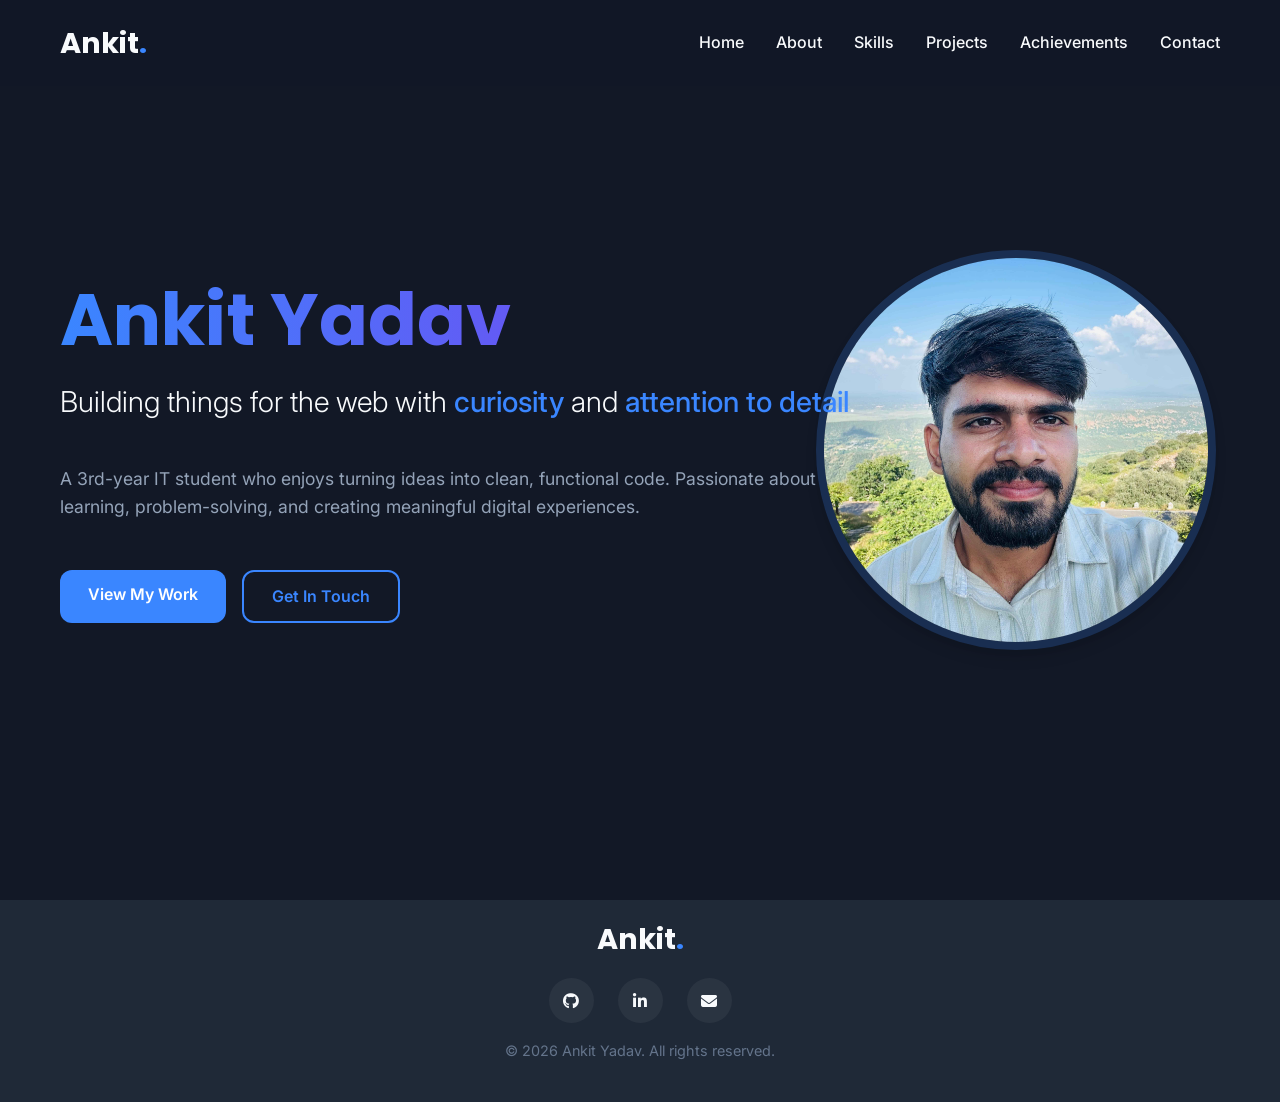
==== commit b67ef67b: "updated project" ====
--- a/index.html
+++ b/index.html
@@ -1,4 +1,3 @@
-<<<<<<< HEAD
 <!DOCTYPE html>
 <html lang="en">
 <head>
@@ -81,92 +80,4 @@
 
     <script src="js/script.js"></script>
 </body>
-</html>
-=======
-<!DOCTYPE html>
-<html lang="en">
-<head>
-    <meta charset="UTF-8">
-    <meta name="viewport" content="width=device-width, initial-scale=1.0">
-    <title>Ankit Yadav | Portfolio</title>
-    <link rel="stylesheet" href="https://cdnjs.cloudflare.com/ajax/libs/font-awesome/6.4.0/css/all.min.css">
-    <link rel="preconnect" href="https://fonts.googleapis.com">
-    <link rel="preconnect" href="https://fonts.gstatic.com" crossorigin>
-    <link href="https://fonts.googleapis.com/css2?family=Inter:wght@300;400;500;600;700;800&family=Poppins:wght@400;500;600;700&display=swap" rel="stylesheet">
-     <link rel="stylesheet" href="./css/style.css">
-    <link rel="stylesheet" href="./css/responsive.css">
-</head>
-<body>
-    <!-- Navigation Header -->
-    <header>
-        <div class="container">
-            <nav>
-                <div class="logo">Ankit<span>.</span></div>
-                <ul class="nav-links">
-                    <li><a href="./index.html">Home</a></li>
-                    <li><a href="./about.html">About</a></li>
-                    <li><a href="./skills.html">Skills</a></li>
-                    <li><a href="./projects.html">Projects</a></li>
-                    <li><a href="./achievement.html">Achievements</a></li>
-                    <li><a href="./contact.html">Contact</a></li>
-                </ul>
-                <button class="mobile-menu-btn">
-                    <i class="fas fa-bars"></i>
-                </button>
-            </nav>
-        </div>
-    </header>
-
-    <!-- Hero Section -->
-    <section id="home" class="hero">
-        <div class="container">
-            <div class="hero-content">
-                <h1 class="fade-in">Ankit Yadav</h1>
-                <p class="hero-tagline fade-in delay-1">
-                    Building things for the web with <span>curiosity</span> and <span>attention to detail</span>.
-                </p>
-                <p class="fade-in delay-2">
-                    A 3rd-year IT student who enjoys turning ideas into clean, functional code. Passionate about learning, problem-solving, and creating meaningful digital experiences.
-                </p>
-                <div class="hero-btns fade-in delay-3">
-                    <a href="projects.html" class="btn">View My Work</a>
-                    <a href="contact.html" class="btn btn-outline">Get In Touch</a>
-                </div>
-            </div>
-            <div class="hero-image">
-                <img src="./images/profile.jpg" alt="Ankit Yadav">
-            </div>
-        </div>
-    </section>
-
-
-    <!-- Footer -->
-    <footer>
-        <div class="container">
-            <div class="footer-content">
-                <div class="logo">Ankit<span>.</span></div>
-                <div class="social-links">
-                    <a href="https://github.com/ankityadav-0208" class="social-link" target="_blank">
-                        <i class="fab fa-github"></i>
-                    </a>
-                    <a href="https://www.linkedin.com/in/ankit-yadav-4b86b7294" class="social-link" target="_blank">
-                        <i class="fab fa-linkedin-in"></i>
-                    </a>
-                    <a href="mailto:vankityadav022@gmail.com" class="social-link">
-                        <i class="fas fa-envelope"></i>
-                    </a>
-                </div>
-                <p class="copyright">© 2026 Ankit Yadav. All rights reserved.</p>
-            </div>
-        </div>
-    </footer>
-
-    <script src="js/script.js"></script>
-</body>
-</html>
-
-
-
-
-
->>>>>>> acf0aa77f223489864d485d44de4808d9d53e040
+</html>
--- a/css/style.css
+++ b/css/style.css
@@ -1,4 +1,3 @@
-<<<<<<< HEAD
 /* style.css - Main Stylesheet */
 :root {
     --primary: #3a86ff;
@@ -665,672 +664,4 @@
 .delay-3 {
     animation-delay: 0.6s;
     opacity: 0;
-=======
-/* style.css - Main Stylesheet */
-:root {
-    --primary: #3a86ff;
-    --primary-dark: #2667cc;
-    --secondary: #8338ec;
-    --dark: #121826;
-    --dark-light: #1f2937;
-    --light: #f8fafc;
-    --gray: #94a3b8;
-    --gray-dark: #64748b;
-    --success: #10b981;
-    --border-radius: 12px;
-    --transition: all 0.3s ease;
-    --shadow: 0 10px 15px -3px rgba(0, 0, 0, 0.1), 0 4px 6px -2px rgba(0, 0, 0, 0.05);
-    --shadow-light: 0 4px 6px -1px rgba(0, 0, 0, 0.1), 0 2px 4px -1px rgba(0, 0, 0, 0.06);
-}
-
-* {
-    margin: 0;
-    padding: 0;
-    box-sizing: border-box;
-}
-
-html {
-    scroll-behavior: smooth;
-}
-
-body {
-    font-family: 'Inter', sans-serif;
-    background-color: var(--dark);
-    color: var(--light);
-    line-height: 1.6;
-    overflow-x: hidden;
-}
-
-.container {
-    width: 100%;
-    max-width: 1200px;
-    margin: 0 auto;
-    padding: 0 20px;
-}
-
-section {
-    padding: 100px 0;
-    min-height: 100vh;
-    display: flex;
-    align-items: center;
-}
-
-h1, h2, h3, h4 {
-    font-family: 'Poppins', sans-serif;
-    font-weight: 700;
-    line-height: 1.2;
-}
-
-h1 {
-    font-size: 4.5rem;
-    margin-bottom: 1rem;
-    background: linear-gradient(90deg, var(--primary), var(--secondary));
-    -webkit-background-clip: text;
-    background-clip: text;
-    color: transparent;
-}
-
-h2 {
-    font-size: 2.8rem;
-    margin-bottom: 3rem;
-    position: relative;
-    display: inline-block;
-}
-
-h2::after {
-    content: '';
-    position: absolute;
-    bottom: -10px;
-    left: 0;
-    width: 70px;
-    height: 4px;
-    background: var(--primary);
-    border-radius: 2px;
-}
-
-h3 {
-    font-size: 1.8rem;
-    margin-bottom: 1rem;
-}
-
-p {
-    font-size: 1.1rem;
-    color: var(--gray);
-    margin-bottom: 1.5rem;
-}
-
-a {
-    text-decoration: none;
-    color: inherit;
-    transition: var(--transition);
-}
-
-.btn {
-    display: inline-block;
-    background-color: var(--primary);
-    color: white;
-    padding: 12px 28px;
-    border-radius: var(--border-radius);
-    font-weight: 600;
-    border: none;
-    cursor: pointer;
-    transition: var(--transition);
-    font-size: 1rem;
-}
-
-.btn:hover {
-    background-color: var(--primary-dark);
-    transform: translateY(-3px);
-    box-shadow: var(--shadow);
-}
-
-.btn-outline {
-    background-color: transparent;
-    border: 2px solid var(--primary);
-    color: var(--primary);
-}
-
-.btn-outline:hover {
-    background-color: rgba(58, 134, 255, 0.1);
-}
-
-.section-title {
-    text-align: center;
-    margin-bottom: 4rem;
-}
-
-.section-title h2::after {
-    left: 50%;
-    transform: translateX(-50%);
-}
-
-.text-center {
-    text-align: center;
-}
-
-/* Header & Navigation */
-header {
-    position: fixed;
-    top: 0;
-    left: 0;
-    width: 100%;
-    z-index: 1000;
-    background-color: rgba(18, 24, 38, 0.95);
-    backdrop-filter: blur(10px);
-    padding: 20px 0;
-    transition: var(--transition);
-}
-
-nav {
-    display: flex;
-    justify-content: space-between;
-    align-items: center;
-}
-
-.logo {
-    font-family: 'Poppins', sans-serif;
-    font-size: 1.8rem;
-    font-weight: 700;
-    color: var(--light);
-}
-
-.logo span {
-    color: var(--primary);
-}
-
-.nav-links {
-    display: flex;
-    list-style: none;
-    gap: 2rem;
-}
-
-.nav-links a {
-    font-weight: 500;
-    position: relative;
-}
-
-.nav-links a::after {
-    content: '';
-    position: absolute;
-    bottom: -5px;
-    left: 0;
-    width: 0;
-    height: 2px;
-    background-color: var(--primary);
-    transition: var(--transition);
-}
-
-.nav-links a:hover::after {
-    width: 100%;
-}
-
-.mobile-menu-btn {
-    display: none;
-    background: none;
-    border: none;
-    color: var(--light);
-    font-size: 1.5rem;
-    cursor: pointer;
-}
-
-/* Hero Section */
-.hero {
-    padding-top: 100px;
-    position: relative;
-    overflow: hidden;
-}
-
-.hero-content {
-    max-width: 800px;
-    position: relative;
-    z-index: 2;
-}
-
-.hero-tagline {
-    font-size: 1.8rem;
-    margin-bottom: 2.5rem;
-    color: var(--light);
-    font-weight: 300;
-}
-
-.hero-tagline span {
-    color: var(--primary);
-    font-weight: 500;
-}
-
-.hero-btns {
-    display: flex;
-    gap: 1rem;
-    margin-top: 3rem;
-}
-
-.hero-image {
-    position: absolute;
-    right: 5%;
-    top: 50%;
-    transform: translateY(-50%);
-    width: 400px;
-    height: 400px;
-    border-radius: 50%;
-    overflow: hidden;
-    border: 8px solid rgba(58, 134, 255, 0.2);
-    box-shadow: var(--shadow);
-    z-index: 1;
-}
-
-.hero-image img {
-    width: 100%;
-    height: 100%;
-    object-fit: cover;
-}
-
-/* About Section */
-.about-content {
-    display: grid;
-    grid-template-columns: 1fr 1fr;
-    gap: 4rem;
-    align-items: center;
-}
-
-.about-text p {
-    font-size: 1.2rem;
-    line-height: 1.8;
-}
-
-.about-image {
-    border-radius: var(--border-radius);
-    overflow: hidden;
-    box-shadow: var(--shadow);
-}
-
-.about-image img {
-    width: 100%;
-    height: auto;
-    display: block;
-    transition: var(--transition);
-}
-
-.about-image:hover img {
-    transform: scale(1.05);
-}
-
-/* Skills Section */
-.skills-grid {
-    display: grid;
-    grid-template-columns: repeat(auto-fill, minmax(300px, 1fr));
-    gap: 2rem;
-}
-
-.skill-card {
-    background-color: var(--dark-light);
-    border-radius: var(--border-radius);
-    padding: 2rem;
-    transition: var(--transition);
-    border: 1px solid rgba(255, 255, 255, 0.05);
-}
-
-.skill-card:hover {
-    transform: translateY(-10px);
-    box-shadow: var(--shadow);
-    border-color: var(--primary);
-}
-
-.skill-icon {
-    font-size: 2.5rem;
-    color: var(--primary);
-    margin-bottom: 1.5rem;
-}
-
-.skill-items {
-    display: flex;
-    flex-wrap: wrap;
-    gap: 0.8rem;
-    margin-top: 1.5rem;
-}
-
-.skill-tag {
-    background-color: rgba(58, 134, 255, 0.1);
-    color: var(--primary);
-    padding: 6px 14px;
-    border-radius: 20px;
-    font-size: 0.9rem;
-    font-weight: 500;
-}
-
-/* Projects Section */
-.projects-grid {
-    display: flex;
-    flex-direction: column;
-    gap: 3rem;
-}
-
-.project-card {
-    background-color: var(--dark-light);
-    border-radius: var(--border-radius);
-    overflow: hidden;
-    transition: var(--transition);
-    border: 1px solid rgba(255, 255, 255, 0.05);
-}
-
-.project-card:hover {
-    transform: translateY(-10px);
-    box-shadow: var(--shadow);
-    border-color: var(--primary);
-}
-
-.project-image {
-    height: 300px;
-    overflow: hidden;
-}
-
-.project-image img {
-    width: 100%;
-    height: 100%;
-    object-fit: cover;
-    transition: var(--transition);
-}
-
-.project-card:hover .project-image img {
-    transform: scale(1.05);
-}
-
-.project-content {
-    padding: 2rem;
-}
-
-.project-features {
-    color: var(--gray);
-    margin-left: 1.5rem;
-    margin-bottom: 1.5rem;
-}
-
-.project-features li {
-    margin-bottom: 0.5rem;
-}
-
-.project-tags {
-    display: flex;
-    flex-wrap: wrap;
-    gap: 0.8rem;
-    margin-top: 1.5rem;
-}
-
-.project-tag {
-    background-color: rgba(131, 56, 236, 0.1);
-    color: var(--secondary);
-    padding: 6px 14px;
-    border-radius: 20px;
-    font-size: 0.9rem;
-    font-weight: 500;
-}
-
-/* Contact Section */
-.contact-content {
-    display: grid;
-    grid-template-columns: 1fr 1fr;
-    gap: 4rem;
-}
-
-.contact-info {
-    display: flex;
-    flex-direction: column;
-    gap: 2rem;
-}
-
-.contact-item {
-    display: flex;
-    align-items: center;
-    gap: 1rem;
-}
-
-.contact-icon {
-    width: 50px;
-    height: 50px;
-    background-color: rgba(58, 134, 255, 0.1);
-    border-radius: 50%;
-    display: flex;
-    align-items: center;
-    justify-content: center;
-    font-size: 1.3rem;
-    color: var(--primary);
-}
-
-.contact-details h4 {
-    margin-bottom: 0.3rem;
-}
-
-.contact-details p {
-    margin-bottom: 0;
-    color: var(--gray);
-}
-
-.contact-form {
-    display: flex;
-    flex-wrap: wrap;
-    gap: 1rem;
-}
-
-/* Experience Section Styles */
-.experience-card {
-    background-color: var(--dark-light);
-    border-radius: var(--border-radius);
-    padding: 2.5rem;
-    margin-bottom: 3rem;
-    border: 1px solid rgba(58, 134, 255, 0.2);
-    transition: var(--transition);
-}
-
-.experience-card:hover {
-    transform: translateY(-5px);
-    box-shadow: var(--shadow);
-    border-color: var(--primary);
-}
-
-.exp-header {
-    display: flex;
-    align-items: flex-start;
-    gap: 1.5rem;
-    margin-bottom: 2rem;
-    padding-bottom: 1.5rem;
-    border-bottom: 1px solid rgba(255, 255, 255, 0.1);
-}
-
-.exp-logo {
-    width: 70px;
-    height: 70px;
-    background: linear-gradient(135deg, var(--primary), var(--secondary));
-    border-radius: 50%;
-    display: flex;
-    align-items: center;
-    justify-content: center;
-    font-size: 2rem;
-    color: white;
-    flex-shrink: 0;
-}
-
-.exp-info h3 {
-    color: var(--light);
-    margin-bottom: 0.5rem;
-}
-
-.exp-info h4 {
-    color: var(--primary);
-    font-weight: 600;
-    margin-bottom: 0.5rem;
-}
-
-.exp-duration {
-    color: var(--success);
-    font-weight: 500;
-    margin-bottom: 0.3rem !important;
-}
-
-.exp-location {
-    color: var(--gray);
-    margin-bottom: 0 !important;
-    display: flex;
-    align-items: center;
-    gap: 0.5rem;
-}
-
-.exp-location::before {
-    content: "📍";
-}
-
-.exp-content p {
-    font-size: 1.1rem;
-    line-height: 1.7;
-}
-
-.exp-highlights {
-    margin: 2rem 0;
-}
-
-.exp-highlights h5 {
-    color: var(--light);
-    margin-bottom: 1rem;
-    font-size: 1.2rem;
-}
-
-.exp-highlights ul {
-    color: var(--gray);
-    margin-left: 1.5rem;
-    margin-bottom: 1.5rem;
-}
-
-.exp-highlights li {
-    margin-bottom: 0.7rem;
-    line-height: 1.6;
-}
-
-.exp-skills {
-    margin: 2rem 0;
-}
-
-.exp-skills h5 {
-    color: var(--light);
-    margin-bottom: 1rem;
-    font-size: 1.2rem;
-}
-
-.skill-tags {
-    display: flex;
-    flex-wrap: wrap;
-    gap: 0.8rem;
-}
-
-.certificate-preview {
-    margin-top: 3rem;
-    padding-top: 2rem;
-    border-top: 1px solid rgba(255, 255, 255, 0.1);
-}
-
-.certificate-preview h5 {
-    color: var(--light);
-    margin-bottom: 1rem;
-    font-size: 1.2rem;
-}
-
-.certificate-card {
-    background-color: rgba(0, 0, 0, 0.2);
-    border-radius: var(--border-radius);
-    padding: 1.5rem;
-    text-align: center;
-    border: 2px dashed rgba(255, 255, 255, 0.1);
-}
-
-.certificate-img {
-    width: 100%;
-    max-width: 600px;
-    height: auto;
-    border-radius: 8px;
-    margin-bottom: 1rem;
-    border: 1px solid rgba(255, 255, 255, 0.1);
-}
-
-.certificate-note {
-    font-style: italic;
-    color: var(--gray-dark);
-    margin-bottom: 0 !important;
-}
-
-
-
-
-/* Footer */
-footer {
-    background-color: var(--dark-light);
-    padding: 1rem 0;
-    text-align: center;
-}
-
-.footer-content {
-    display: flex;
-    flex-direction: column;
-    align-items: center;
-    gap: 1rem;
-}
-
-.social-links {
-    display: flex;
-    gap: 1.5rem;
-}
-
-.social-link {
-    width: 45px;
-    height: 45px;
-    background-color: rgba(255, 255, 255, 0.05);
-    border-radius: 50%;
-    display: flex;
-    align-items: center;
-    justify-content: center;
-    transition: var(--transition);
-}
-
-.social-link:hover {
-    background-color: var(--primary);
-    transform: translateY(-5px);
-}
-
-.copyright {
-    color: var(--gray-dark);
-    font-size: 0.9rem;
-}
-
-/* Welcome Message */
-.welcome-message {
-    text-align: center;
-    padding: 100px 0;
-}
-
-/* Animation for subtle entrance */
-@keyframes fadeInUp {
-    from {
-        opacity: 0;
-        transform: translateY(30px);
-    }
-    to {
-        opacity: 1;
-        transform: translateY(0);
-    }
-}
-
-.fade-in {
-    animation: fadeInUp 0.8s ease forwards;
-}
-
-.delay-1 {
-    animation-delay: 0.2s;
-    opacity: 0;
-}
-
-.delay-2 {
-    animation-delay: 0.4s;
-    opacity: 0;
-}
-
-.delay-3 {
-    animation-delay: 0.6s;
-    opacity: 0;
->>>>>>> acf0aa77f223489864d485d44de4808d9d53e040
 }
--- a/css/responsive.css
+++ b/css/responsive.css
@@ -1,4 +1,3 @@
-<<<<<<< HEAD
 /* responsive.css - Responsive Styles */
 @media (max-width: 1024px) {
     h1 {
@@ -120,127 +119,4 @@
     .project-image {
         height: 200px;
     }
-=======
-/* responsive.css - Responsive Styles */
-@media (max-width: 1024px) {
-    h1 {
-        font-size: 3.8rem;
-    }
-    
-    h2 {
-        font-size: 2.5rem;
-    }
-    
-    .hero-image {
-        width: 350px;
-        height: 350px;
-    }
-}
-
-@media (max-width: 900px) {
-    .hero-image {
-        position: relative;
-        right: auto;
-        top: auto;
-        transform: none;
-        margin: 3rem auto 0;
-        width: 300px;
-        height: 300px;
-    }
-    
-    .hero {
-        text-align: center;
-        padding-top: 150px;
-        flex-direction: column;
-    }
-    
-    .hero-btns {
-        justify-content: center;
-    }
-    
-    .about-content, .contact-content {
-        grid-template-columns: 1fr;
-    }
-    
-    .about-image {
-        order: -1;
-    }
-}
-
-@media (max-width: 768px) {
-    h1 {
-        font-size: 3rem;
-    }
-    
-    h2 {
-        font-size: 2.2rem;
-    }
-    
-    .nav-links {
-        position: fixed;
-        top: 70px;
-        right: -100%;
-        flex-direction: column;
-        background-color: var(--dark-light);
-        width: 80%;
-        max-width: 300px;
-        height: calc(100vh - 70px);
-        padding: 2rem;
-        transition: var(--transition);
-        box-shadow: var(--shadow);
-    }
-    
-    .nav-links.active {
-        right: 0;
-    }
-    
-    .mobile-menu-btn {
-        display: block;
-    }
-    
-    .skills-grid {
-        grid-template-columns: 1fr;
-    }
-    
-    section {
-        padding: 80px 0;
-    }
-}
-
-@media (max-width: 576px) {
-    h1 {
-        font-size: 2.5rem;
-    }
-    
-    h2 {
-        font-size: 2rem;
-    }
-    
-    .hero-tagline {
-        font-size: 1.5rem;
-    }
-    
-    .hero-btns {
-        flex-direction: column;
-        align-items: center;
-    }
-    
-    .btn {
-        width: 100%;
-        text-align: center;
-        margin-bottom: 1rem;
-    }
-    
-    .contact-form {
-        flex-direction: column;
-    }
-    
-    section {
-        padding: 60px 0;
-    }
-    
-    .project-image {
-        height: 200px;
-    }
->>>>>>> acf0aa77f223489864d485d44de4808d9d53e040
 }
